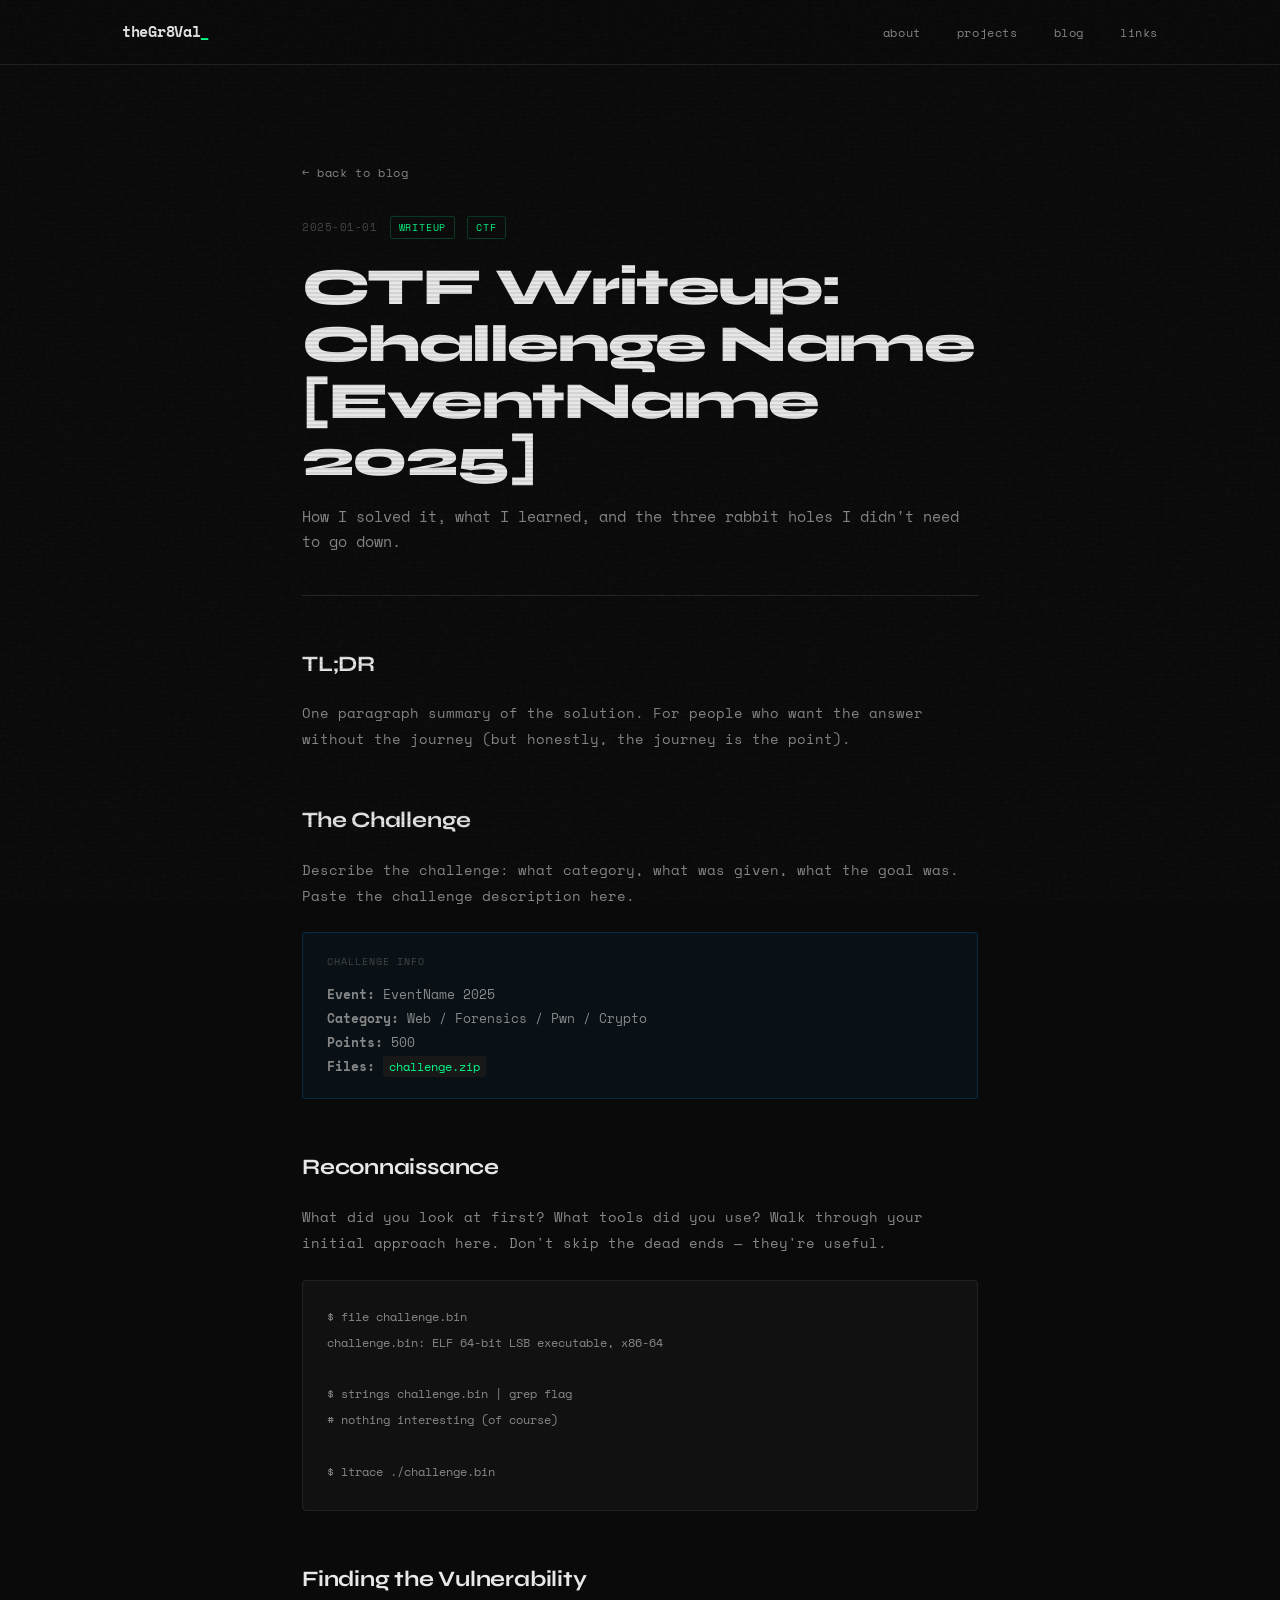
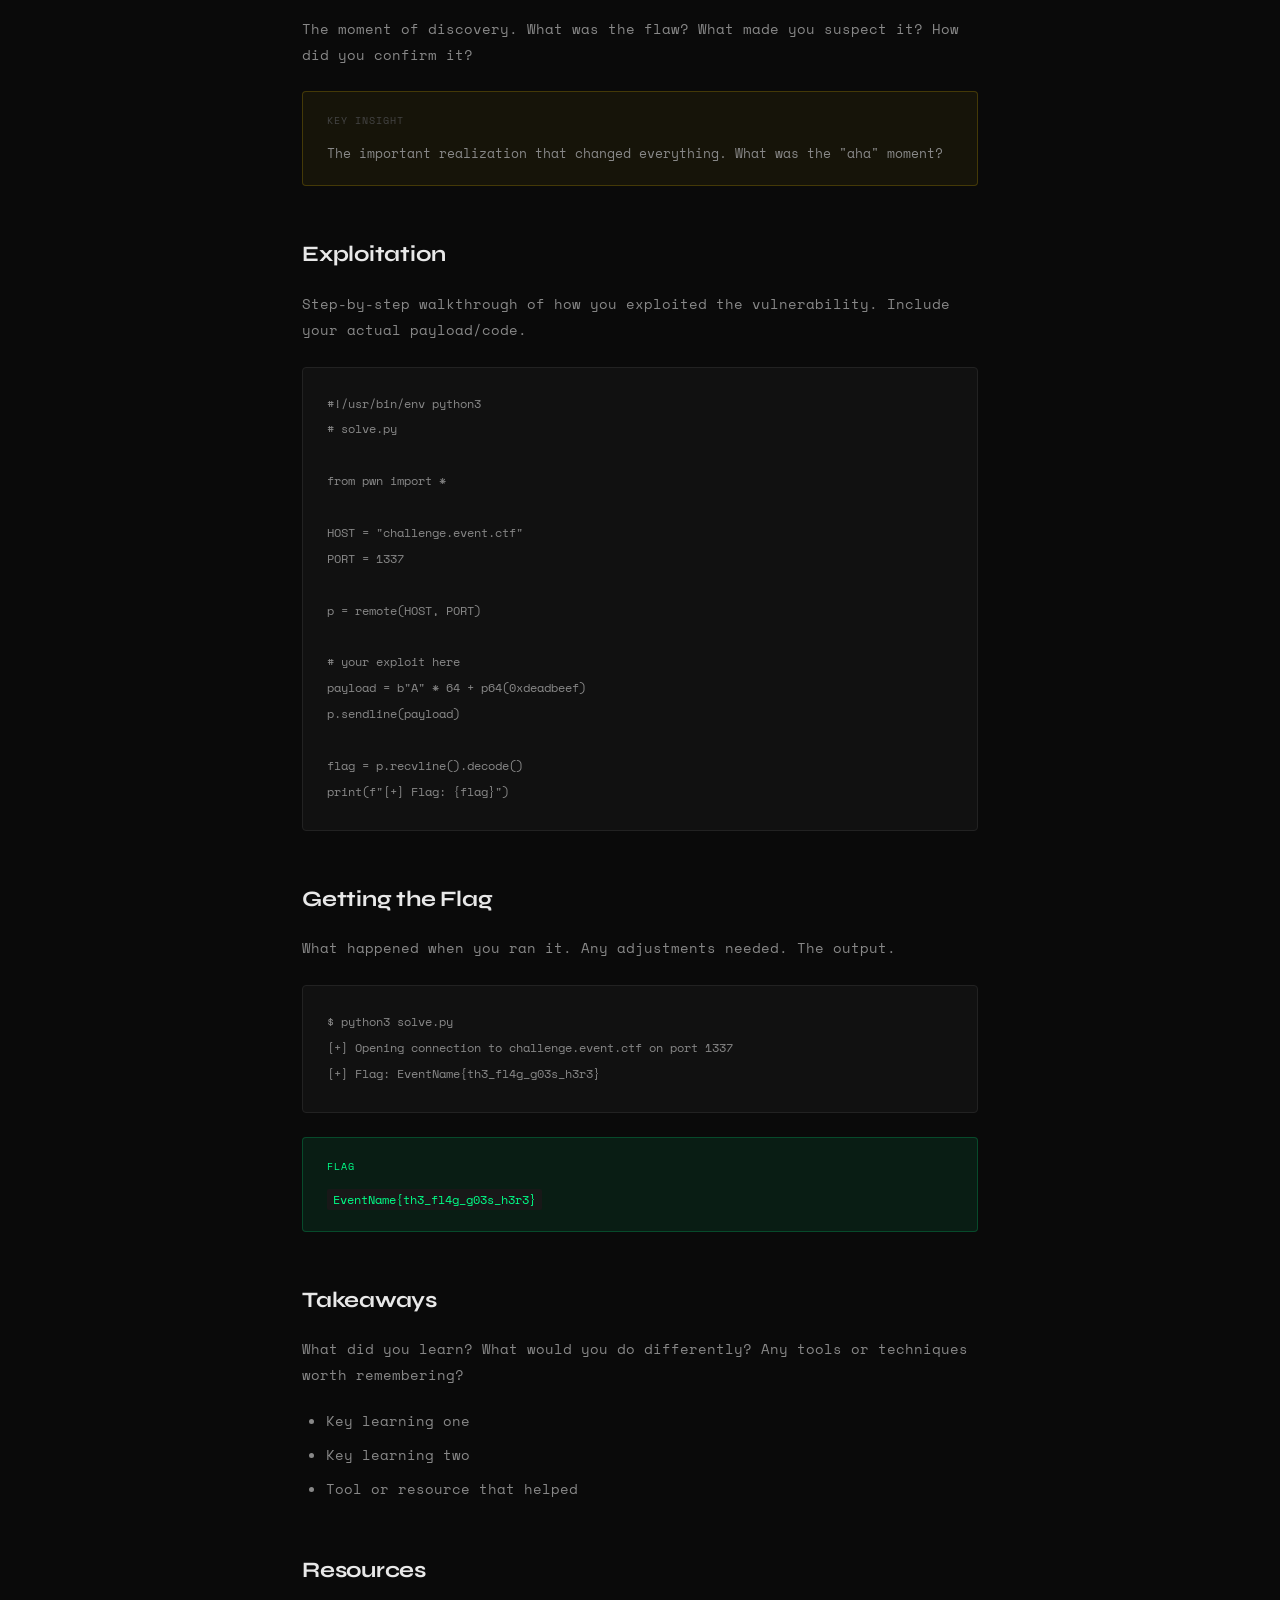
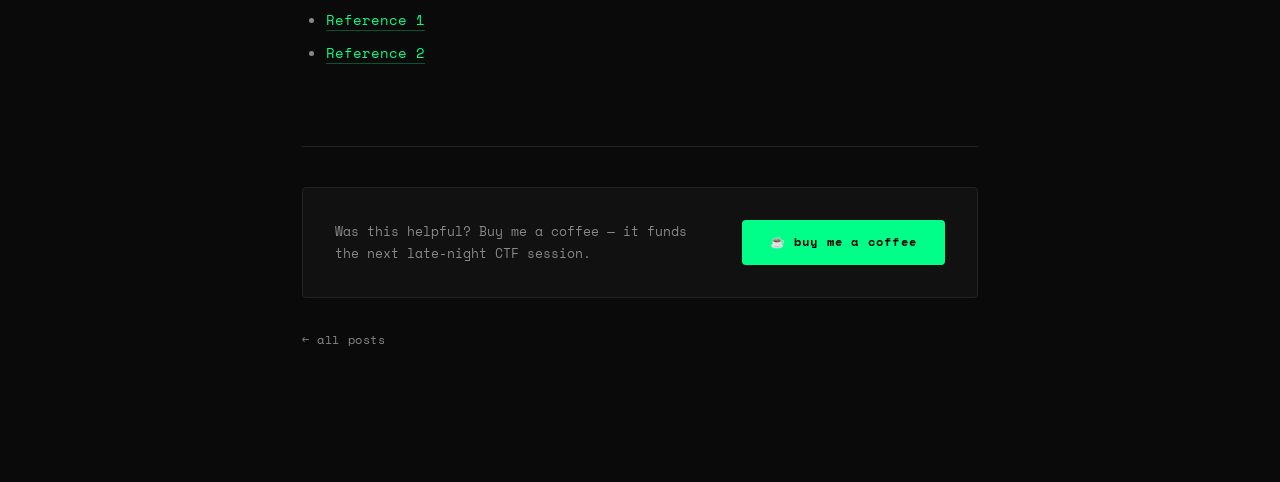
==== blog/post-template.html @ e84c10a8 "init: theGr8Val personal site" ====
<!DOCTYPE html>
<html lang="en">
<head>
  <meta charset="UTF-8" />
  <meta name="viewport" content="width=device-width, initial-scale=1.0" />
  <title>Post Title — theGr8Val</title>
  <meta name="description" content="Post description here." />
  <link rel="preconnect" href="https://fonts.googleapis.com" />
  <link href="https://fonts.googleapis.com/css2?family=Space+Mono:ital,wght@0,400;0,700;1,400&family=Syne:wght@400;700;800&display=swap" rel="stylesheet" />
  <link rel="stylesheet" href="../css/style.css" />
  <link rel="stylesheet" href="../css/blog.css" />
</head>
<body>
  <div class="noise"></div>
  <div class="scanline"></div>

  <nav id="nav">
    <div class="nav-inner">
      <a href="../index.html" class="nav-logo">theGr8Val<span class="cursor-blink">_</span></a>
      <ul class="nav-links">
        <li><a href="../index.html#about">about</a></li>
        <li><a href="../index.html#projects">projects</a></li>
        <li><a href="../index.html#blog">blog</a></li>
        <li><a href="../index.html#links">links</a></li>
      </ul>
    </div>
  </nav>

  <main class="post-layout">
    <div class="post-inner">

      <!-- Post Header -->
      <header class="post-header">
        <div class="post-breadcrumb">
          <a href="../index.html#blog">← back to blog</a>
        </div>
        <div class="post-meta-row">
          <span class="post-date">2025-01-01</span>
          <span class="post-tag">writeup</span>
          <span class="post-tag">CTF</span>
        </div>
        <h1 class="post-title">CTF Writeup: Challenge Name [EventName 2025]</h1>
        <p class="post-subtitle">How I solved it, what I learned, and the three rabbit holes I didn't need to go down.</p>
        <div class="post-divider"></div>
      </header>

      <!-- Post Body -->
      <article class="post-body">

        <h2>TL;DR</h2>
        <p>One paragraph summary of the solution. For people who want the answer without the journey (but honestly, the journey is the point).</p>

        <h2>The Challenge</h2>
        <p>Describe the challenge: what category, what was given, what the goal was. Paste the challenge description here.</p>

        <div class="callout info">
          <span class="callout-label">challenge info</span>
          <p><strong>Event:</strong> EventName 2025<br>
          <strong>Category:</strong> Web / Forensics / Pwn / Crypto<br>
          <strong>Points:</strong> 500<br>
          <strong>Files:</strong> <code>challenge.zip</code></p>
        </div>

        <h2>Reconnaissance</h2>
        <p>What did you look at first? What tools did you use? Walk through your initial approach here. Don't skip the dead ends — they're useful.</p>

        <pre><code>$ file challenge.bin
challenge.bin: ELF 64-bit LSB executable, x86-64

$ strings challenge.bin | grep flag
# nothing interesting (of course)

$ ltrace ./challenge.bin
</code></pre>

        <h2>Finding the Vulnerability</h2>
        <p>The moment of discovery. What was the flaw? What made you suspect it? How did you confirm it?</p>

        <div class="callout warning">
          <span class="callout-label">key insight</span>
          <p>The important realization that changed everything. What was the "aha" moment?</p>
        </div>

        <h2>Exploitation</h2>
        <p>Step-by-step walkthrough of how you exploited the vulnerability. Include your actual payload/code.</p>

        <pre><code>#!/usr/bin/env python3
# solve.py

from pwn import *

HOST = "challenge.event.ctf"
PORT = 1337

p = remote(HOST, PORT)

# your exploit here
payload = b"A" * 64 + p64(0xdeadbeef)
p.sendline(payload)

flag = p.recvline().decode()
print(f"[+] Flag: {flag}")
</code></pre>

        <h2>Getting the Flag</h2>
        <p>What happened when you ran it. Any adjustments needed. The output.</p>

        <pre><code>$ python3 solve.py
[+] Opening connection to challenge.event.ctf on port 1337
[+] Flag: EventName{th3_fl4g_g03s_h3r3}</code></pre>

        <div class="callout success">
          <span class="callout-label">flag</span>
          <p><code>EventName{th3_fl4g_g03s_h3r3}</code></p>
        </div>

        <h2>Takeaways</h2>
        <p>What did you learn? What would you do differently? Any tools or techniques worth remembering?</p>

        <ul>
          <li>Key learning one</li>
          <li>Key learning two</li>
          <li>Tool or resource that helped</li>
        </ul>

        <h2>Resources</h2>
        <ul>
          <li><a href="#">Reference 1</a></li>
          <li><a href="#">Reference 2</a></li>
        </ul>

      </article>

      <!-- Post Footer -->
      <footer class="post-footer">
        <div class="post-footer-cta">
          <p>Was this helpful? Buy me a coffee — it funds the next late-night CTF session.</p>
          <a href="https://buymeacoffee.com/theGr8Val" target="_blank" class="btn-primary">☕ buy me a coffee</a>
        </div>
        <div class="post-nav">
          <a href="../index.html#blog" class="post-nav-link">← all posts</a>
        </div>
      </footer>

    </div>
  </main>

  <script src="../js/main.js"></script>
</body>
</html>
---- css/style.css ----
/* ===================================
   theGr8Val — Personal Site
   Dark, minimal, personal voice
   =================================== */

:root {
  --bg:        #0a0a0a;
  --bg-2:      #111111;
  --bg-3:      #181818;
  --border:    #222222;
  --border-2:  #2a2a2a;
  --text:      #e8e8e8;
  --text-dim:  #888888;
  --text-dimmer: #444444;
  --accent:    #00ff88;
  --accent-2:  #00cc6a;
  --accent-dim: rgba(0, 255, 136, 0.08);
  --accent-glow: rgba(0, 255, 136, 0.15);
  --red:       #ff4444;
  --yellow:    #ffcc00;
  --font-mono: 'Space Mono', 'Courier New', monospace;
  --font-sans: 'Syne', sans-serif;
  --radius:    4px;
}

*, *::before, *::after {
  box-sizing: border-box;
  margin: 0;
  padding: 0;
}

html {
  scroll-behavior: smooth;
  scroll-padding-top: 80px;
}

body {
  background: var(--bg);
  color: var(--text);
  font-family: var(--font-mono);
  font-size: 14px;
  line-height: 1.7;
  overflow-x: hidden;
}

/* ── Texture overlays ── */
.noise {
  position: fixed;
  inset: 0;
  pointer-events: none;
  z-index: 1000;
  opacity: 0.03;
  background-image: url("data:image/svg+xml,%3Csvg viewBox='0 0 256 256' xmlns='http://www.w3.org/2000/svg'%3E%3Cfilter id='n'%3E%3CfeTurbulence type='fractalNoise' baseFrequency='0.9' numOctaves='4' stitchTiles='stitch'/%3E%3C/filter%3E%3Crect width='100%25' height='100%25' filter='url(%23n)'/%3E%3C/svg%3E");
}

.scanline {
  position: fixed;
  inset: 0;
  pointer-events: none;
  z-index: 999;
  background: repeating-linear-gradient(
    0deg,
    transparent,
    transparent 2px,
    rgba(0,0,0,0.08) 2px,
    rgba(0,0,0,0.08) 4px
  );
}

/* ── Cursor blink ── */
.cursor-blink {
  animation: blink 1.1s step-end infinite;
  color: var(--accent);
}
@keyframes blink {
  50% { opacity: 0; }
}

/* ── Links ── */
a {
  color: inherit;
  text-decoration: none;
}

/* ── Section shared ── */
section {
  padding: 100px 0;
}

.section-inner {
  max-width: 1100px;
  margin: 0 auto;
  padding: 0 32px;
}

.section-label {
  font-family: var(--font-mono);
  font-size: 11px;
  color: var(--accent);
  letter-spacing: 0.15em;
  text-transform: uppercase;
  margin-bottom: 32px;
}

section h2 {
  font-family: var(--font-sans);
  font-size: clamp(36px, 5vw, 64px);
  font-weight: 800;
  line-height: 1.1;
  letter-spacing: -0.02em;
  margin-bottom: 48px;
  color: var(--text);
}

section h2 em {
  font-style: normal;
  color: var(--accent);
}

/* ============================
   NAV
   ============================ */
#nav {
  position: fixed;
  top: 0;
  left: 0;
  right: 0;
  z-index: 900;
  background: rgba(10, 10, 10, 0.85);
  backdrop-filter: blur(12px);
  border-bottom: 1px solid var(--border);
}

.nav-inner {
  max-width: 1100px;
  margin: 0 auto;
  padding: 0 32px;
  height: 64px;
  display: flex;
  align-items: center;
  justify-content: space-between;
}

.nav-logo {
  font-family: var(--font-mono);
  font-weight: 700;
  font-size: 15px;
  color: var(--text);
  letter-spacing: -0.02em;
}

.nav-links {
  display: flex;
  gap: 36px;
  list-style: none;
}

.nav-links a {
  font-family: var(--font-mono);
  font-size: 12px;
  color: var(--text-dim);
  letter-spacing: 0.05em;
  transition: color 0.2s;
  position: relative;
}

.nav-links a::after {
  content: '';
  position: absolute;
  bottom: -2px;
  left: 0;
  width: 0;
  height: 1px;
  background: var(--accent);
  transition: width 0.2s;
}

.nav-links a:hover {
  color: var(--accent);
}
.nav-links a:hover::after {
  width: 100%;
}

/* ============================
   HERO
   ============================ */
#hero {
  min-height: 100vh;
  padding: 100px 0 60px;
  display: flex;
  align-items: center;
  border-bottom: 1px solid var(--border);
  position: relative;
  overflow: hidden;
}

#hero::before {
  content: '';
  position: absolute;
  top: -200px;
  right: -200px;
  width: 600px;
  height: 600px;
  background: radial-gradient(circle, rgba(0,255,136,0.04) 0%, transparent 70%);
  pointer-events: none;
}

#hero > .hero-content,
#hero > .hero-terminal {
  flex: 1;
}

/* Layout: side by side */
#hero {
  display: grid;
  grid-template-columns: 1fr 1fr;
  gap: 60px;
  max-width: 1100px;
  margin: 0 auto;
  padding-left: 32px;
  padding-right: 32px;
  min-height: 100vh;
}

.hero-tag {
  font-family: var(--font-mono);
  font-size: 11px;
  color: var(--accent);
  letter-spacing: 0.15em;
  margin-bottom: 20px;
}

.hero-title {
  font-family: var(--font-sans);
  font-size: clamp(56px, 8vw, 96px);
  font-weight: 800;
  letter-spacing: -0.04em;
  line-height: 0.95;
  margin-bottom: 28px;
}

/* ── Glitch effect ── */
.glitch {
  position: relative;
  color: var(--text);
}

.glitch::before,
.glitch::after {
  content: attr(data-text);
  position: absolute;
  top: 0; left: 0;
  width: 100%;
  overflow: hidden;
}

.glitch::before {
  color: var(--accent);
  animation: glitch1 3.5s infinite;
  clip-path: polygon(0 0, 100% 0, 100% 35%, 0 35%);
}

.glitch::after {
  color: #ff0055;
  animation: glitch2 3.5s infinite;
  clip-path: polygon(0 65%, 100% 65%, 100% 100%, 0 100%);
}

@keyframes glitch1 {
  0%, 90%, 100% { transform: translate(0); opacity: 0; }
  91% { transform: translate(-3px, 1px); opacity: 1; }
  93% { transform: translate(3px, -1px); opacity: 1; }
  95% { transform: translate(0); opacity: 0; }
}

@keyframes glitch2 {
  0%, 90%, 100% { transform: translate(0); opacity: 0; }
  92% { transform: translate(3px, 2px); opacity: 1; }
  94% { transform: translate(-3px, -1px); opacity: 1; }
  96% { transform: translate(0); opacity: 0; }
}

.hero-sub {
  font-family: var(--font-mono);
  font-size: 14px;
  color: var(--text-dim);
  line-height: 2;
  margin-bottom: 40px;
}

.hero-cta {
  display: flex;
  gap: 16px;
  align-items: center;
  flex-wrap: wrap;
}

.btn-primary {
  font-family: var(--font-mono);
  font-size: 12px;
  font-weight: 700;
  letter-spacing: 0.1em;
  padding: 12px 28px;
  background: var(--accent);
  color: #000;
  border-radius: var(--radius);
  transition: all 0.2s;
  text-transform: lowercase;
}

.btn-primary:hover {
  background: var(--accent-2);
  transform: translateY(-1px);
  box-shadow: 0 8px 24px rgba(0, 255, 136, 0.2);
}

.btn-ghost {
  font-family: var(--font-mono);
  font-size: 12px;
  letter-spacing: 0.05em;
  padding: 11px 20px;
  border: 1px solid var(--border-2);
  color: var(--text-dim);
  border-radius: var(--radius);
  display: flex;
  align-items: center;
  gap: 8px;
  transition: all 0.2s;
}

.btn-ghost:hover {
  border-color: var(--accent);
  color: var(--accent);
}

/* ── Terminal ── */
.hero-terminal {
  align-self: center;
  background: var(--bg-2);
  border: 1px solid var(--border);
  border-radius: 8px;
  overflow: hidden;
  font-family: var(--font-mono);
  box-shadow: 0 32px 64px rgba(0, 0, 0, 0.5);
}

.terminal-header {
  background: var(--bg-3);
  border-bottom: 1px solid var(--border);
  padding: 12px 16px;
  display: flex;
  align-items: center;
  gap: 8px;
}

.dot {
  width: 12px;
  height: 12px;
  border-radius: 50%;
}
.dot.red    { background: #ff5f56; }
.dot.yellow { background: #ffbd2e; }
.dot.green  { background: #27c93f; }

.terminal-title {
  font-size: 11px;
  color: var(--text-dimmer);
  margin-left: 8px;
  letter-spacing: 0.05em;
}

.terminal-body {
  padding: 20px;
  font-size: 13px;
  min-height: 200px;
}

.term-line {
  margin-bottom: 6px;
  min-height: 20px;
}

.term-line .prompt {
  color: var(--accent);
  margin-right: 8px;
}

.term-line .cmd {
  color: var(--text);
}

.term-line.output {
  color: var(--text-dim);
  padding-left: 24px;
  white-space: pre;
}

/* ============================
   ABOUT
   ============================ */
#about {
  border-bottom: 1px solid var(--border);
  background: var(--bg);
}

.about-grid {
  display: grid;
  grid-template-columns: 1.4fr 1fr;
  gap: 80px;
  margin-bottom: 60px;
  align-items: start;
}

.about-text h2 {
  margin-bottom: 24px;
}

.about-text p {
  color: var(--text-dim);
  margin-bottom: 16px;
  line-height: 1.8;
  font-size: 13px;
}

.about-stats {
  display: grid;
  grid-template-columns: 1fr 1fr;
  gap: 16px;
  margin-top: 100px;
}

.stat-card {
  background: var(--bg-2);
  border: 1px solid var(--border);
  border-radius: var(--radius);
  padding: 24px 20px;
  display: flex;
  flex-direction: column;
  gap: 6px;
  transition: border-color 0.2s;
}

.stat-card:hover {
  border-color: var(--accent);
}

.stat-num {
  font-family: var(--font-sans);
  font-size: 28px;
  font-weight: 800;
  color: var(--accent);
  line-height: 1;
}

.stat-label {
  font-size: 11px;
  color: var(--text-dimmer);
  letter-spacing: 0.05em;
}

.skills-row {
  display: flex;
  flex-wrap: wrap;
  gap: 10px;
}

.skill-tag {
  font-family: var(--font-mono);
  font-size: 11px;
  color: var(--text-dim);
  border: 1px solid var(--border-2);
  padding: 6px 14px;
  border-radius: 2px;
  letter-spacing: 0.05em;
  transition: all 0.2s;
}

.skill-tag:hover {
  border-color: var(--accent);
  color: var(--accent);
  background: var(--accent-dim);
}

/* ============================
   PROJECTS
   ============================ */
#projects {
  border-bottom: 1px solid var(--border);
  background: var(--bg-2);
}

.projects-grid {
  display: grid;
  grid-template-columns: repeat(2, 1fr);
  gap: 1px;
  border: 1px solid var(--border);
  border-radius: var(--radius);
  overflow: hidden;
}

.project-card {
  background: var(--bg-2);
  padding: 36px;
  transition: background 0.2s;
  position: relative;
  border: 1px solid transparent;
}

.project-card:hover {
  background: var(--bg-3);
}

.project-card.featured {
  border-color: var(--accent);
  background: var(--accent-dim);
}

.project-card.featured:hover {
  background: rgba(0, 255, 136, 0.12);
}

.project-meta {
  display: flex;
  gap: 10px;
  margin-bottom: 16px;
}

.project-type,
.project-lang {
  font-size: 10px;
  letter-spacing: 0.1em;
  text-transform: uppercase;
  padding: 3px 8px;
  border-radius: 2px;
}

.project-type {
  background: var(--bg-3);
  color: var(--text-dim);
  border: 1px solid var(--border);
}

.project-lang {
  background: var(--accent-dim);
  color: var(--accent);
  border: 1px solid rgba(0, 255, 136, 0.2);
}

.project-card h3 {
  font-family: var(--font-sans);
  font-size: 20px;
  font-weight: 700;
  margin-bottom: 12px;
  color: var(--text);
}

.project-card p {
  font-size: 13px;
  color: var(--text-dim);
  line-height: 1.7;
  margin-bottom: 20px;
}

.project-card code {
  font-family: var(--font-mono);
  font-size: 11px;
  background: var(--bg-3);
  padding: 2px 6px;
  border-radius: 2px;
  color: var(--accent);
}

.project-links a {
  font-size: 12px;
  color: var(--accent);
  letter-spacing: 0.05em;
  transition: opacity 0.2s;
}

.project-links a:hover {
  opacity: 0.7;
}

/* ============================
   BLOG
   ============================ */
#blog {
  border-bottom: 1px solid var(--border);
}

.blog-list {
  display: flex;
  flex-direction: column;
  gap: 1px;
  border: 1px solid var(--border);
  border-radius: var(--radius);
  overflow: hidden;
}

.blog-card {
  display: grid;
  grid-template-columns: auto 1fr auto;
  grid-template-rows: auto auto;
  gap: 8px 24px;
  padding: 28px 32px;
  background: var(--bg-2);
  border-bottom: 1px solid var(--border);
  transition: background 0.2s;
  align-items: start;
}

.blog-card:last-child {
  border-bottom: none;
}

.blog-card:hover {
  background: var(--bg-3);
}

.blog-card-meta {
  grid-column: 1;
  grid-row: 1;
  display: flex;
  flex-direction: column;
  gap: 6px;
  min-width: 120px;
}

.blog-date {
  font-size: 11px;
  color: var(--text-dimmer);
  letter-spacing: 0.05em;
}

.blog-tag {
  font-size: 10px;
  color: var(--accent);
  border: 1px solid rgba(0,255,136,0.2);
  padding: 2px 8px;
  border-radius: 2px;
  width: fit-content;
  letter-spacing: 0.08em;
  text-transform: uppercase;
}

.blog-title {
  grid-column: 2;
  grid-row: 1;
  font-family: var(--font-sans);
  font-size: 18px;
  font-weight: 700;
  color: var(--text);
  align-self: center;
}

.blog-excerpt {
  grid-column: 2;
  grid-row: 2;
  font-size: 12px;
  color: var(--text-dim);
  line-height: 1.6;
}

.blog-read {
  grid-column: 3;
  grid-row: 1 / 3;
  font-size: 12px;
  color: var(--accent);
  align-self: center;
  white-space: nowrap;
  opacity: 0;
  transform: translateX(-8px);
  transition: all 0.2s;
}

.blog-card:hover .blog-read {
  opacity: 1;
  transform: translateX(0);
}

/* ============================
   LINKS
   ============================ */
#links {
  border-bottom: 1px solid var(--border);
  background: var(--bg-2);
}

.links-layout {
  display: grid;
  grid-template-columns: 1fr 1.5fr;
  gap: 80px;
  align-items: start;
}

.links-copy h2 {
  margin-bottom: 16px;
}

.links-copy p {
  font-size: 13px;
  color: var(--text-dim);
  line-height: 1.8;
}

.links-grid {
  display: grid;
  grid-template-columns: 1fr;
  gap: 12px;
}

.link-card {
  display: flex;
  align-items: center;
  gap: 20px;
  padding: 20px 24px;
  background: var(--bg-3);
  border: 1px solid var(--border);
  border-radius: var(--radius);
  transition: all 0.2s;
}

.link-card:hover {
  border-color: var(--accent);
  background: var(--accent-dim);
  transform: translateX(4px);
}

.link-card.highlight {
  border-color: rgba(0, 255, 136, 0.3);
}

.link-icon {
  font-size: 20px;
  width: 40px;
  flex-shrink: 0;
  display: flex;
  align-items: center;
}

.link-info {
  flex: 1;
  display: flex;
  flex-direction: column;
  gap: 4px;
}

.link-name {
  font-family: var(--font-sans);
  font-weight: 700;
  font-size: 15px;
  color: var(--text);
}

.link-desc {
  font-size: 11px;
  color: var(--text-dim);
}

.link-arrow {
  color: var(--text-dimmer);
  font-size: 16px;
  transition: color 0.2s;
}

.link-card:hover .link-arrow {
  color: var(--accent);
}

/* ============================
   FOOTER
   ============================ */
footer {
  padding: 32px 0;
  border-top: 1px solid var(--border);
}

.footer-inner {
  max-width: 1100px;
  margin: 0 auto;
  padding: 0 32px;
  display: flex;
  align-items: center;
  justify-content: space-between;
  gap: 20px;
}

.footer-brand {
  font-family: var(--font-mono);
  font-weight: 700;
  font-size: 14px;
}

.footer-copy {
  font-size: 11px;
  color: var(--text-dimmer);
  letter-spacing: 0.05em;
}

.footer-src {
  font-size: 11px;
  color: var(--text-dim);
  letter-spacing: 0.05em;
  transition: color 0.2s;
}

.footer-src:hover {
  color: var(--accent);
}

/* ============================
   ANIMATIONS — Page load
   ============================ */
@keyframes fadeUp {
  from { opacity: 0; transform: translateY(20px); }
  to   { opacity: 1; transform: translateY(0); }
}

.hero-tag     { animation: fadeUp 0.6s ease both; animation-delay: 0.1s; }
.hero-title   { animation: fadeUp 0.6s ease both; animation-delay: 0.25s; }
.hero-sub     { animation: fadeUp 0.6s ease both; animation-delay: 0.4s; }
.hero-cta     { animation: fadeUp 0.6s ease both; animation-delay: 0.55s; }
.hero-terminal{ animation: fadeUp 0.8s ease both; animation-delay: 0.4s; }

/* ============================
   RESPONSIVE
   ============================ */
@media (max-width: 900px) {
  #hero {
    grid-template-columns: 1fr;
    min-height: auto;
    padding-top: 120px;
    padding-bottom: 60px;
  }

  .about-grid,
  .links-layout {
    grid-template-columns: 1fr;
    gap: 48px;
  }

  .about-stats { margin-top: 0; }

  .projects-grid { grid-template-columns: 1fr; }

  .blog-card {
    grid-template-columns: 1fr;
    grid-template-rows: auto;
  }
  .blog-card-meta { flex-direction: row; align-items: center; }
  .blog-title { grid-column: 1; grid-row: 2; }
  .blog-excerpt { grid-column: 1; grid-row: 3; }
  .blog-read { display: none; }

  .footer-inner { flex-direction: column; text-align: center; }

  .nav-links { gap: 20px; }
}

@media (max-width: 600px) {
  .section-inner { padding: 0 20px; }
  #hero { padding-left: 20px; padding-right: 20px; }
  .nav-inner { padding: 0 20px; }
  .nav-links { display: none; }
}
---- css/blog.css ----
/* Blog Post Styles */

.post-layout {
  padding-top: 100px;
  min-height: 100vh;
}

.post-inner {
  max-width: 740px;
  margin: 0 auto;
  padding: 60px 32px 100px;
}

.post-breadcrumb {
  margin-bottom: 32px;
}

.post-breadcrumb a {
  font-size: 12px;
  color: var(--text-dim);
  letter-spacing: 0.05em;
  transition: color 0.2s;
}

.post-breadcrumb a:hover {
  color: var(--accent);
}

.post-meta-row {
  display: flex;
  align-items: center;
  gap: 12px;
  margin-bottom: 20px;
}

.post-date {
  font-size: 11px;
  color: var(--text-dimmer);
  letter-spacing: 0.05em;
}

.post-tag {
  font-size: 10px;
  color: var(--accent);
  border: 1px solid rgba(0, 255, 136, 0.2);
  padding: 2px 8px;
  border-radius: 2px;
  letter-spacing: 0.08em;
  text-transform: uppercase;
}

.post-title {
  font-family: var(--font-sans);
  font-size: clamp(32px, 5vw, 52px);
  font-weight: 800;
  letter-spacing: -0.03em;
  line-height: 1.1;
  color: var(--text);
  margin-bottom: 16px;
}

.post-subtitle {
  font-size: 15px;
  color: var(--text-dim);
  line-height: 1.7;
  margin-bottom: 40px;
}

.post-divider {
  height: 1px;
  background: var(--border);
  margin-bottom: 48px;
}

/* ── Post body typography ── */
.post-body {
  font-size: 14px;
  line-height: 1.85;
  color: var(--text-dim);
}

.post-body h2 {
  font-family: var(--font-sans);
  font-size: 22px;
  font-weight: 700;
  color: var(--text);
  margin: 48px 0 16px;
  letter-spacing: -0.01em;
}

.post-body h3 {
  font-family: var(--font-mono);
  font-size: 14px;
  color: var(--accent);
  margin: 32px 0 12px;
  letter-spacing: 0.05em;
}

.post-body p {
  margin-bottom: 20px;
}

.post-body a {
  color: var(--accent);
  border-bottom: 1px solid rgba(0, 255, 136, 0.3);
  transition: border-color 0.2s;
}

.post-body a:hover {
  border-color: var(--accent);
}

.post-body ul, .post-body ol {
  padding-left: 24px;
  margin-bottom: 20px;
}

.post-body li {
  margin-bottom: 8px;
}

.post-body code {
  font-family: var(--font-mono);
  font-size: 12px;
  background: var(--bg-3);
  color: var(--accent);
  padding: 2px 6px;
  border-radius: 2px;
}

.post-body pre {
  background: var(--bg-2);
  border: 1px solid var(--border);
  border-radius: var(--radius);
  padding: 24px;
  margin: 24px 0;
  overflow-x: auto;
}

.post-body pre code {
  background: none;
  color: var(--text-dim);
  padding: 0;
  font-size: 12px;
  line-height: 1.7;
}

/* ── Callouts ── */
.callout {
  padding: 20px 24px;
  border-radius: var(--radius);
  margin: 24px 0;
  position: relative;
}

.callout.info {
  background: rgba(0, 150, 255, 0.05);
  border: 1px solid rgba(0, 150, 255, 0.2);
}

.callout.warning {
  background: rgba(255, 204, 0, 0.05);
  border: 1px solid rgba(255, 204, 0, 0.2);
}

.callout.success {
  background: var(--accent-dim);
  border: 1px solid rgba(0, 255, 136, 0.2);
}

.callout-label {
  display: block;
  font-size: 10px;
  letter-spacing: 0.1em;
  text-transform: uppercase;
  color: var(--text-dimmer);
  margin-bottom: 10px;
}

.callout.success .callout-label { color: var(--accent); }

.callout p {
  margin: 0;
  font-size: 13px;
}

/* ── Post footer ── */
.post-footer {
  margin-top: 80px;
  padding-top: 40px;
  border-top: 1px solid var(--border);
}

.post-footer-cta {
  background: var(--bg-2);
  border: 1px solid var(--border);
  border-radius: var(--radius);
  padding: 32px;
  display: flex;
  align-items: center;
  justify-content: space-between;
  gap: 24px;
  margin-bottom: 32px;
  flex-wrap: wrap;
}

.post-footer-cta p {
  font-size: 13px;
  color: var(--text-dim);
  flex: 1;
}

.post-nav {
  display: flex;
  justify-content: space-between;
}

.post-nav-link {
  font-size: 12px;
  color: var(--text-dim);
  letter-spacing: 0.05em;
  transition: color 0.2s;
}

.post-nav-link:hover {
  color: var(--accent);
}
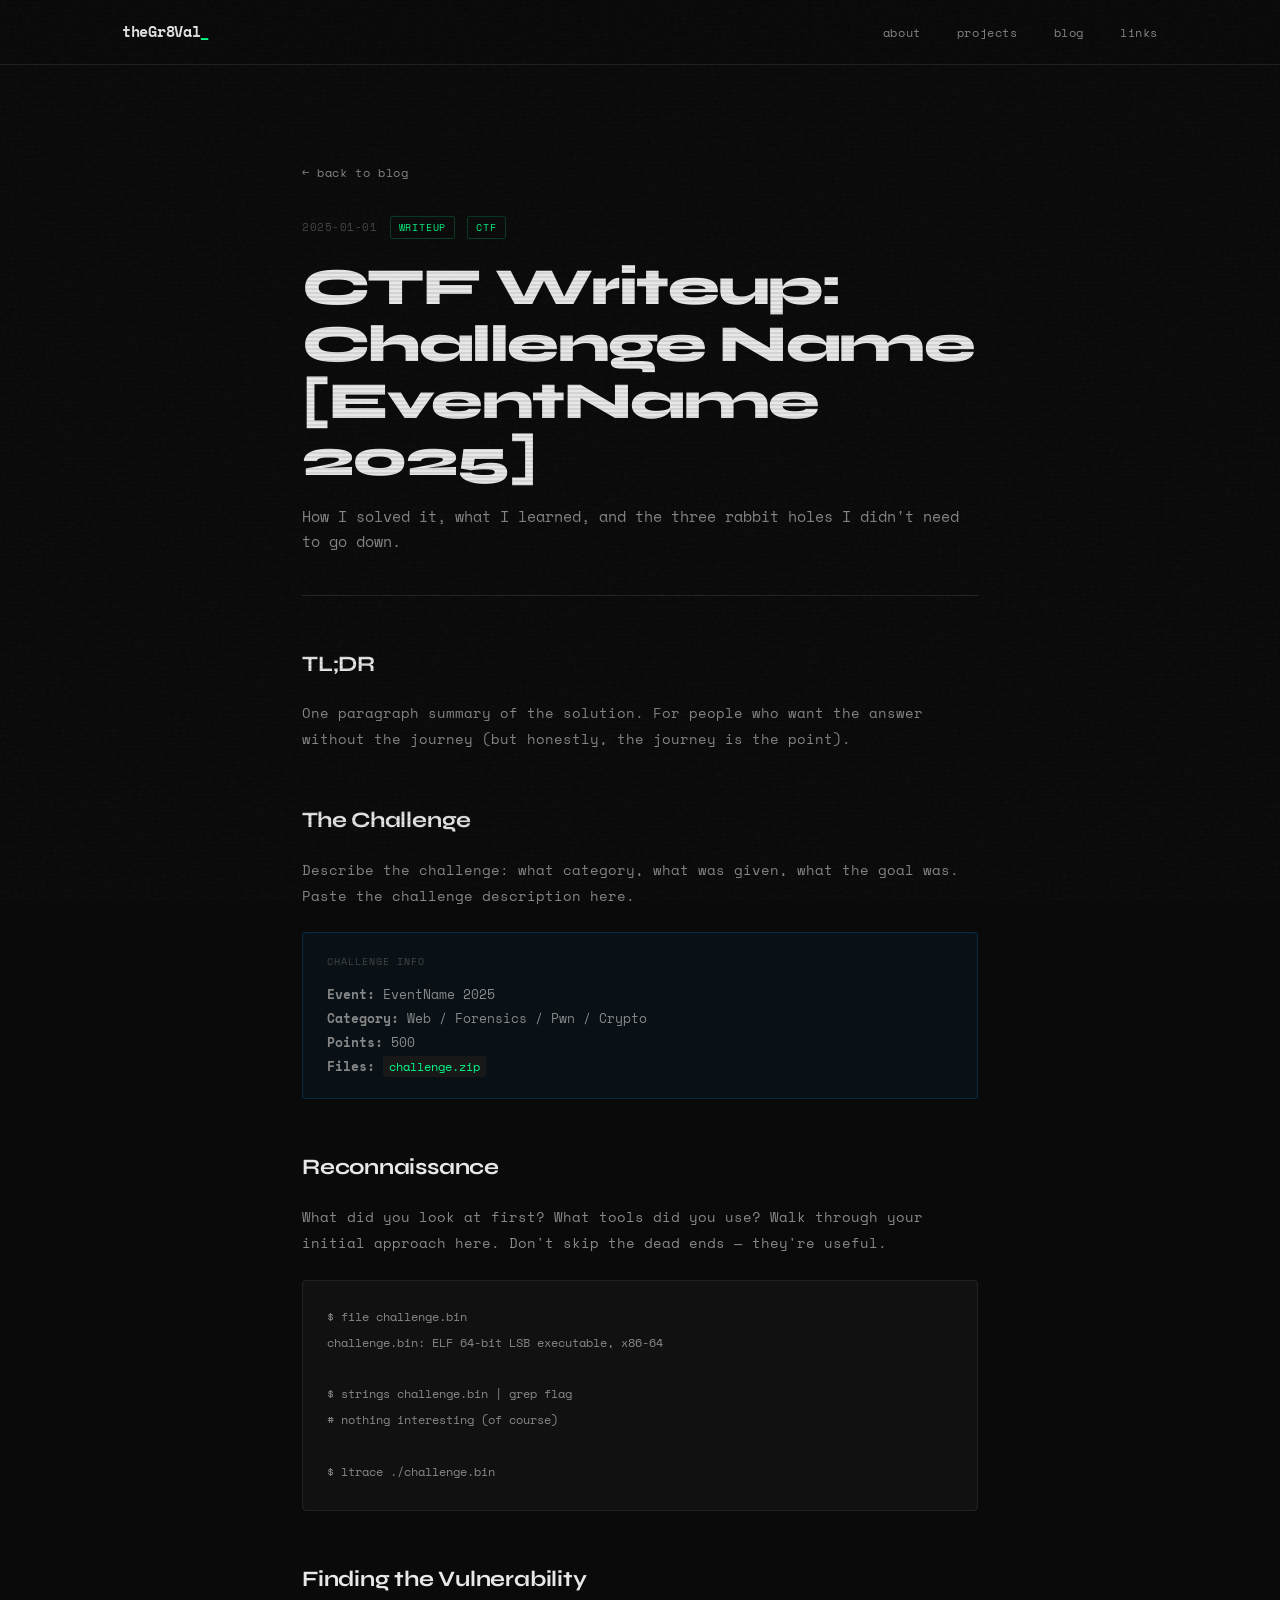
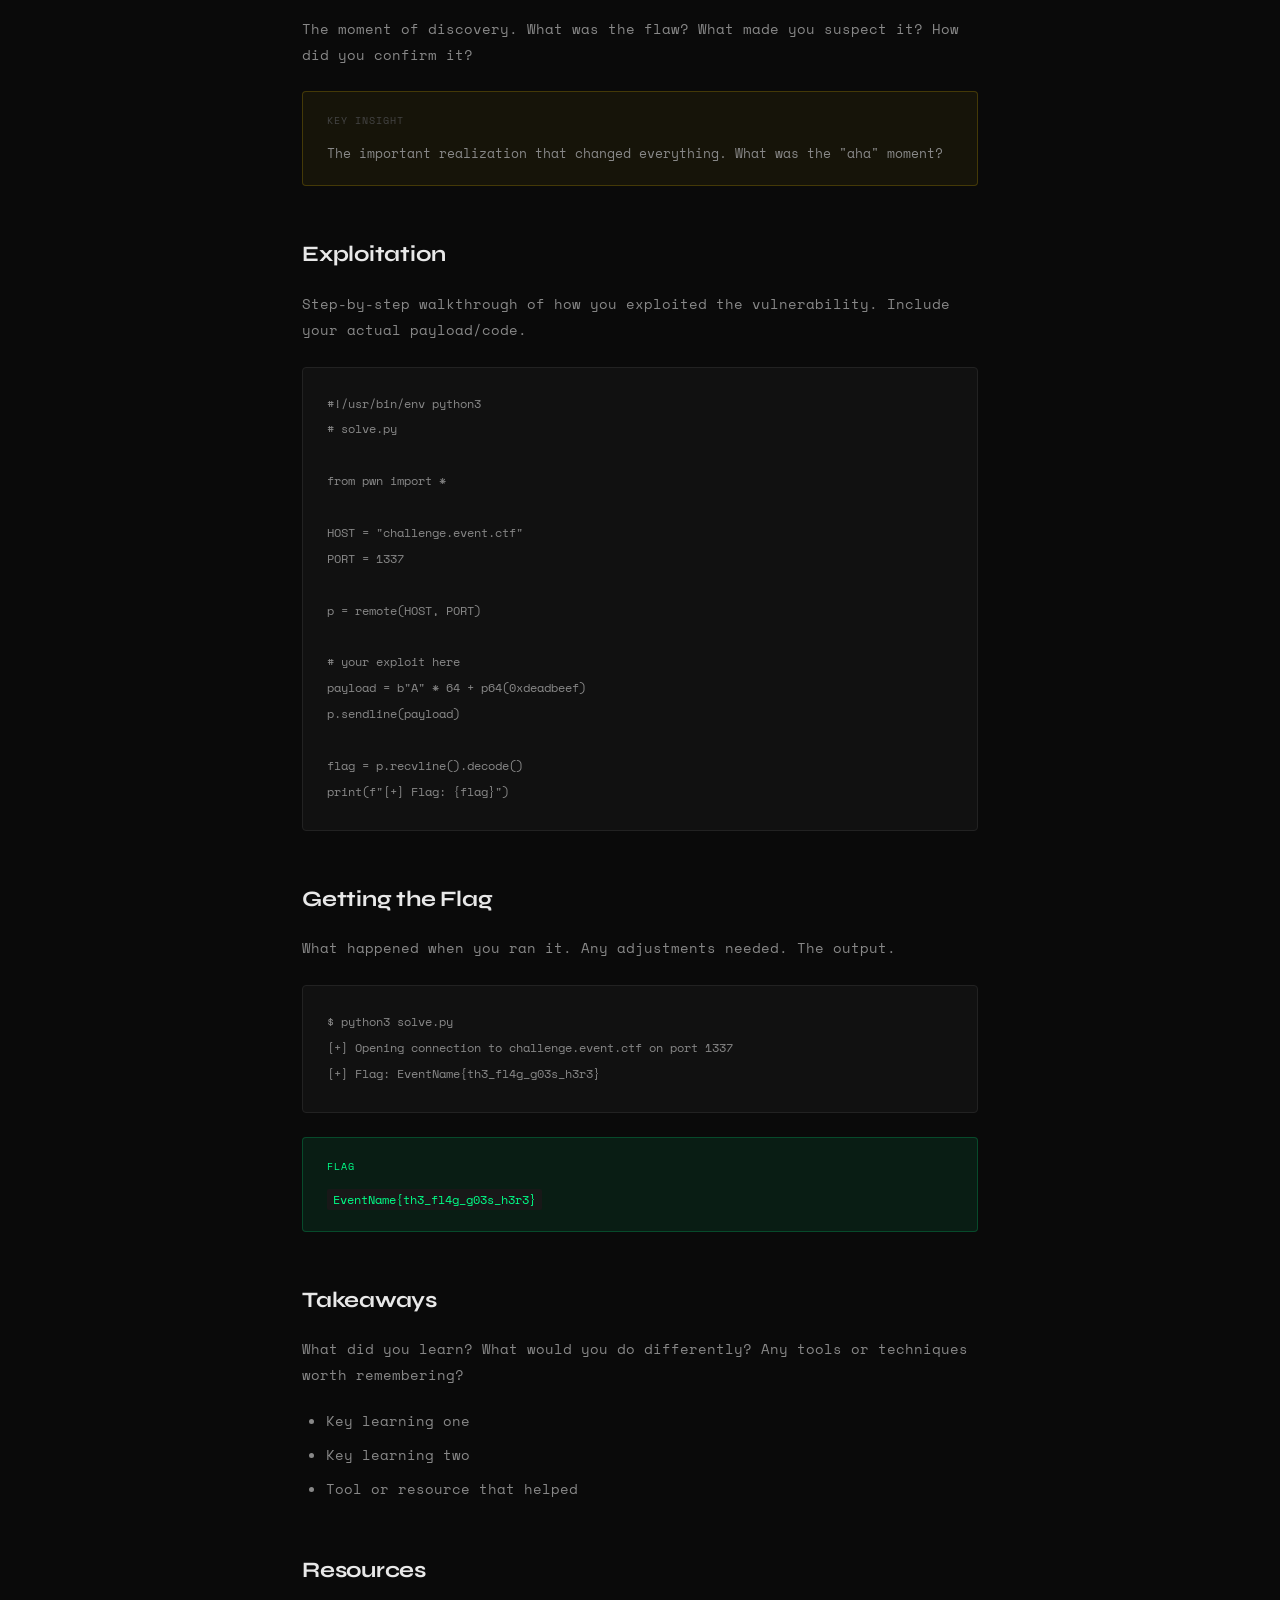
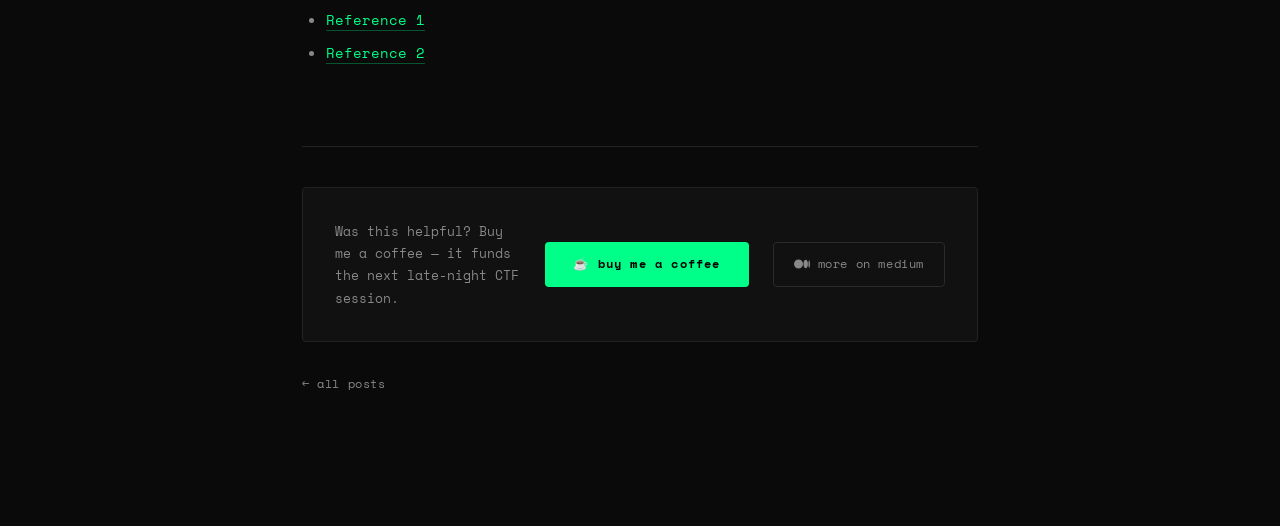
==== commit 5c0361af: "feat: add Medium link card to #links section and post footer" ====
--- a/blog/post-template.html
+++ b/blog/post-template.html
@@ -135,7 +135,11 @@
       <footer class="post-footer">
         <div class="post-footer-cta">
           <p>Was this helpful? Buy me a coffee — it funds the next late-night CTF session.</p>
-          <a href="https://buymeacoffee.com/theGr8Val" target="_blank" class="btn-primary">☕ buy me a coffee</a>
+          <a href="https://buymeacoffee.com/thegr8val" target="_blank" class="btn-primary">☕ buy me a coffee</a>
+          <a href="https://medium.com/@thegr8v4l" target="_blank" class="btn-ghost">
+            <svg viewBox="0 0 24 24" width="16" height="16" fill="currentColor"><path d="M13.54 12a6.8 6.8 0 01-6.77 6.82A6.8 6.8 0 010 12a6.8 6.8 0 016.77-6.82A6.8 6.8 0 0113.54 12zM20.96 12c0 3.54-1.51 6.42-3.38 6.42-1.87 0-3.39-2.88-3.39-6.42s1.52-6.42 3.39-6.42 3.38 2.88 3.38 6.42M24 12c0 3.17-.53 5.75-1.19 5.75-.66 0-1.19-2.58-1.19-5.75s.53-5.75 1.19-5.75C23.47 6.25 24 8.83 24 12z"/></svg>
+            more on medium
+          </a>
         </div>
         <div class="post-nav">
           <a href="../index.html#blog" class="post-nav-link">← all posts</a>
